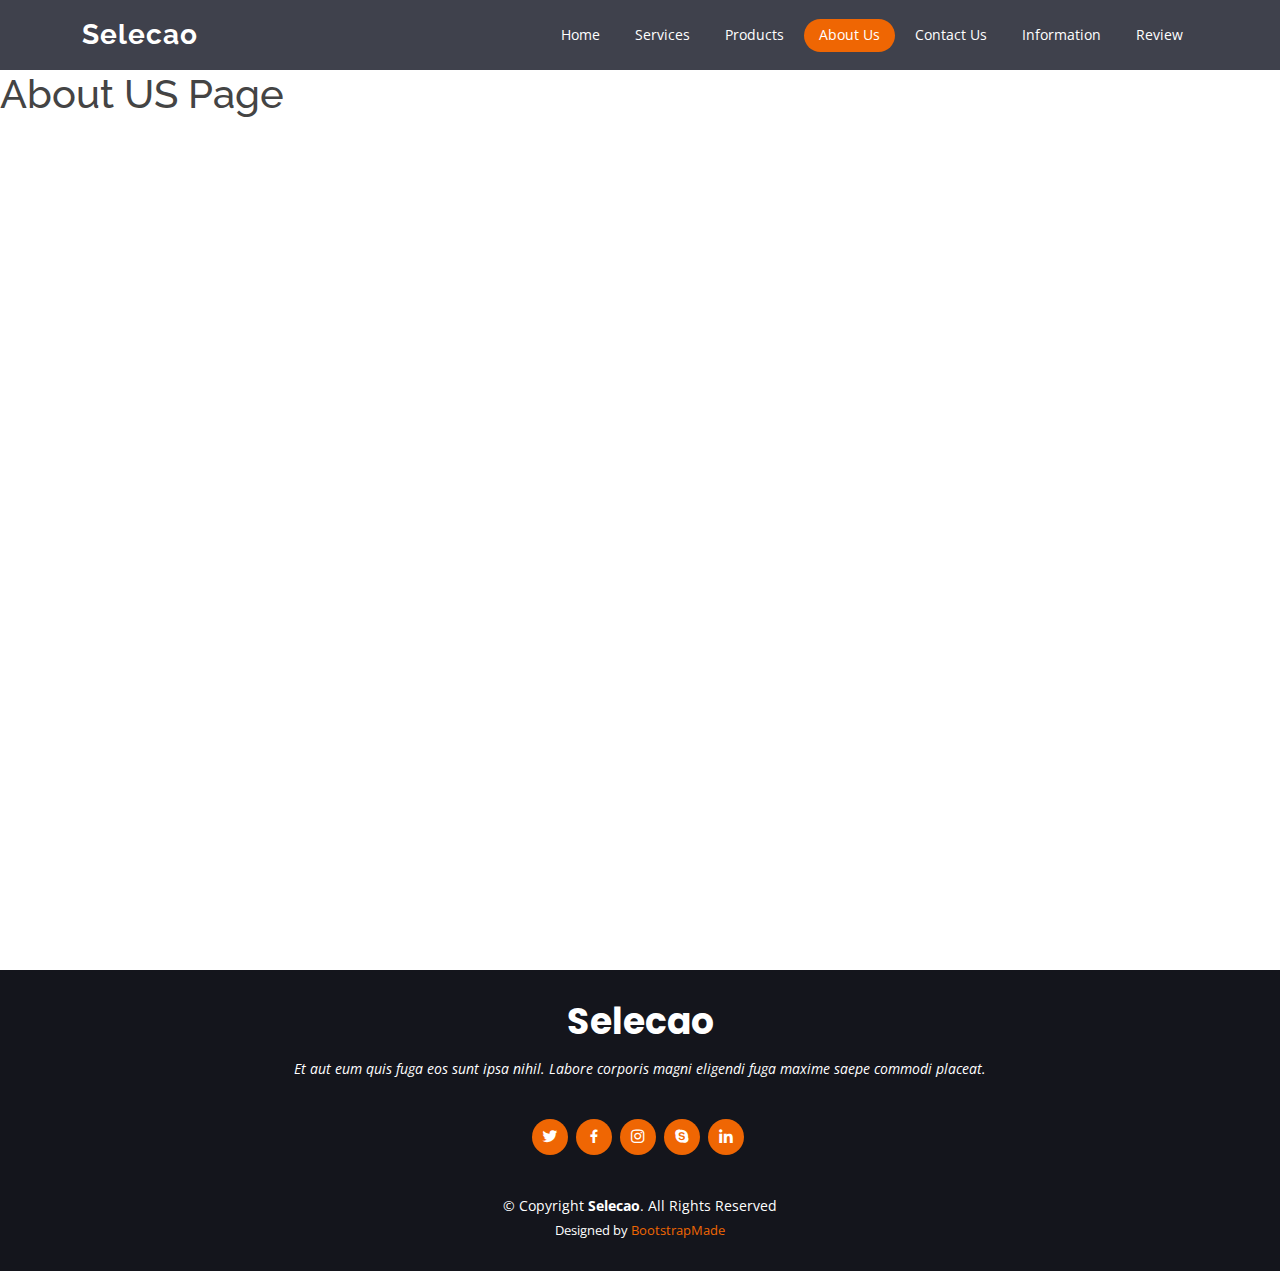
==== aboutus.html @ c114729d "Basic Web Template" ====
<!DOCTYPE html>
<html lang="en">

<head>
  <meta charset="utf-8">
  <meta content="width=device-width, initial-scale=1.0" name="viewport">

  <title>Selecao Bootstrap Template - Index</title>
  <meta content="" name="description">
  <meta content="" name="keywords">

  <!-- Favicons -->
  <link href="assets/img/favicon.png" rel="icon">
  <link href="assets/img/apple-touch-icon.png" rel="apple-touch-icon">

  <!-- Google Fonts -->
  <link href="https://fonts.googleapis.com/css?family=Open+Sans:300,300i,400,400i,600,600i,700,700i|Raleway:300,300i,400,400i,500,500i,600,600i,700,700i|Poppins:300,300i,400,400i,500,500i,600,600i,700,700i" rel="stylesheet">

  <!-- Vendor CSS Files -->
  <link href="assets/vendor/animate.css/animate.min.css" rel="stylesheet">
  <link href="assets/vendor/aos/aos.css" rel="stylesheet">
  <link href="assets/vendor/bootstrap/css/bootstrap.min.css" rel="stylesheet">
  <link href="assets/vendor/bootstrap-icons/bootstrap-icons.css" rel="stylesheet">
  <link href="assets/vendor/boxicons/css/boxicons.min.css" rel="stylesheet">
  <link href="assets/vendor/glightbox/css/glightbox.min.css" rel="stylesheet">
  <link href="assets/vendor/remixicon/remixicon.css" rel="stylesheet">
  <link href="assets/vendor/swiper/swiper-bundle.min.css" rel="stylesheet">

  <!-- Template Main CSS File -->
  <link href="assets/css/style.css" rel="stylesheet">

  <!-- =======================================================
  * Template Name: Selecao - v4.10.0
  * Template URL: https://bootstrapmade.com/selecao-bootstrap-template/
  * Author: BootstrapMade.com
  * License: https://bootstrapmade.com/license/
  ======================================================== -->
</head>

<body>

  <!-- ======= Header ======= -->
  <header id="header" class="d-flex align-items-center header-scrolled ">
    <div class="container d-flex align-items-center justify-content-between">

      <div class="logo">
        <h1><a href="index.html">Selecao</a></h1>
        <!-- Uncomment below if you prefer to use an image logo -->
        <!-- <a href="index.html"><img src="assets/img/logo.png" alt="" class="img-fluid"></a>-->
      </div>

      <nav id="navbar" class="navbar">
        <ul>
          <li><a class="nav-link scrollto" href="index.html">Home</a></li>
          <li><a class="nav-link scrollto" href="services.html">Services</a></li>
          <li><a class="nav-link scrollto" href="products.html">Products</a></li>
          <li><a class="nav-link scrollto active" href="aboutus.html">About Us</a></li>
          <li><a class="nav-link scrollto" href="contactus.html">Contact Us</a></li>
          <li><a class="nav-link scrollto" href="information.html">Information</a></li>
          <li><a class="nav-link scrollto" href="review.html">Review</a></li>
        </ul>
        <i class="bi bi-list mobile-nav-toggle"></i>
      </nav><!-- .navbar -->

    </div>
  </header><!-- End Header -->


  <main id="main">
  <!-- Add hear  -->
  <h1>About US Page</h1>

  </main><!-- End #main -->

  <!-- ======= Footer ======= -->
  <footer id="footer">
    <div class="container">
      <h3>Selecao</h3>
      <p>Et aut eum quis fuga eos sunt ipsa nihil. Labore corporis magni eligendi fuga maxime saepe commodi placeat.</p>
      <div class="social-links">
        <a href="#" class="twitter"><i class="bx bxl-twitter"></i></a>
        <a href="#" class="facebook"><i class="bx bxl-facebook"></i></a>
        <a href="#" class="instagram"><i class="bx bxl-instagram"></i></a>
        <a href="#" class="google-plus"><i class="bx bxl-skype"></i></a>
        <a href="#" class="linkedin"><i class="bx bxl-linkedin"></i></a>
      </div>
      <div class="copyright">
        &copy; Copyright <strong><span>Selecao</span></strong>. All Rights Reserved
      </div>
      <div class="credits">
        <!-- All the links in the footer should remain intact. -->
        <!-- You can delete the links only if you purchased the pro version. -->
        <!-- Licensing information: https://bootstrapmade.com/license/ -->
        <!-- Purchase the pro version with working PHP/AJAX contact form: https://bootstrapmade.com/selecao-bootstrap-template/ -->
        Designed by <a href="https://bootstrapmade.com/">BootstrapMade</a>
      </div>
    </div>
  </footer><!-- End Footer -->

  <a href="#" class="back-to-top d-flex align-items-center justify-content-center"><i class="bi bi-arrow-up-short"></i></a>

  <!-- Vendor JS Files -->
  <script src="assets/vendor/aos/aos.js"></script>
  <script src="assets/vendor/bootstrap/js/bootstrap.bundle.min.js"></script>
  <script src="assets/vendor/glightbox/js/glightbox.min.js"></script>
  <script src="assets/vendor/isotope-layout/isotope.pkgd.min.js"></script>
  <script src="assets/vendor/swiper/swiper-bundle.min.js"></script>
  <script src="assets/vendor/php-email-form/validate.js"></script>

  <!-- Template Main JS File -->
  <script src="assets/js/main.js"></script>

</body>

</html>
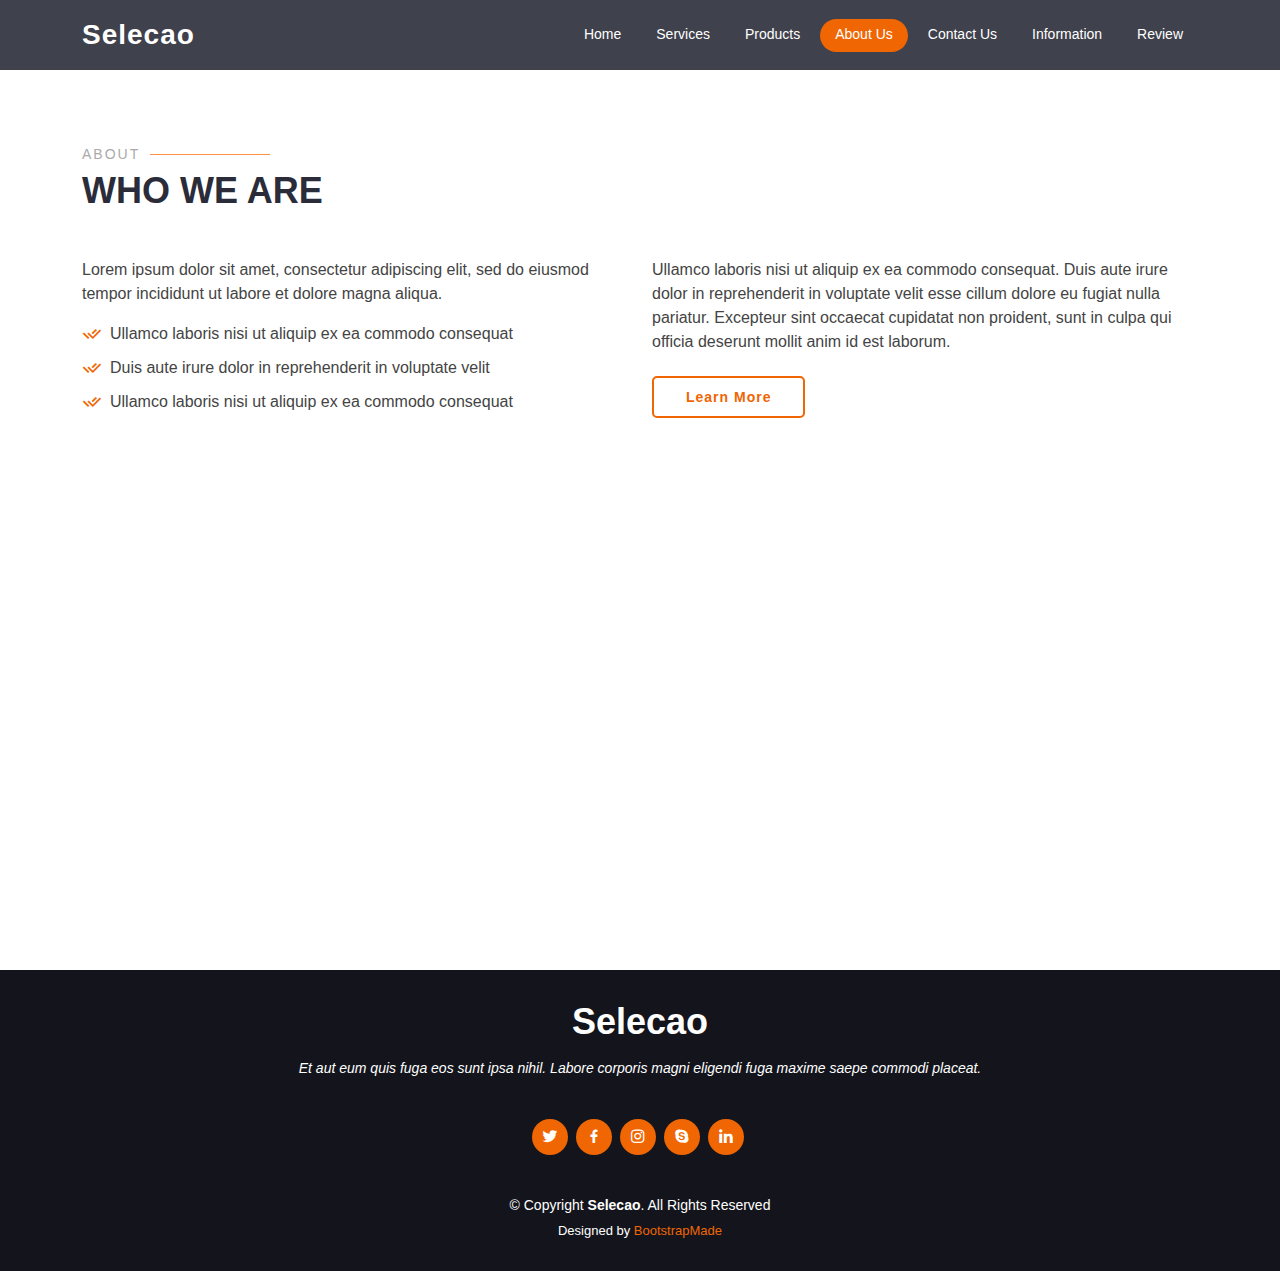
==== commit 395c4afb: "add pages" ====
--- a/aboutus.html
+++ b/aboutus.html
@@ -12,19 +12,11 @@
   <!-- Favicons -->
   <link href="assets/img/favicon.png" rel="icon">
   <link href="assets/img/apple-touch-icon.png" rel="apple-touch-icon">
-
-  <!-- Google Fonts -->
-  <link href="https://fonts.googleapis.com/css?family=Open+Sans:300,300i,400,400i,600,600i,700,700i|Raleway:300,300i,400,400i,500,500i,600,600i,700,700i|Poppins:300,300i,400,400i,500,500i,600,600i,700,700i" rel="stylesheet">
-
   <!-- Vendor CSS Files -->
-  <link href="assets/vendor/animate.css/animate.min.css" rel="stylesheet">
-  <link href="assets/vendor/aos/aos.css" rel="stylesheet">
   <link href="assets/vendor/bootstrap/css/bootstrap.min.css" rel="stylesheet">
   <link href="assets/vendor/bootstrap-icons/bootstrap-icons.css" rel="stylesheet">
   <link href="assets/vendor/boxicons/css/boxicons.min.css" rel="stylesheet">
-  <link href="assets/vendor/glightbox/css/glightbox.min.css" rel="stylesheet">
   <link href="assets/vendor/remixicon/remixicon.css" rel="stylesheet">
-  <link href="assets/vendor/swiper/swiper-bundle.min.css" rel="stylesheet">
 
   <!-- Template Main CSS File -->
   <link href="assets/css/style.css" rel="stylesheet">
@@ -68,7 +60,38 @@
 
   <main id="main">
   <!-- Add hear  -->
-  <h1>About US Page</h1>
+  <section id="about" class="about">
+    <div class="container">
+
+      <div class="section-title" data-aos="zoom-out">
+        <h2>About</h2>
+        <p>Who we are</p>
+      </div>
+
+      <div class="row content" data-aos="fade-up">
+        <div class="col-lg-6">
+          <p>
+            Lorem ipsum dolor sit amet, consectetur adipiscing elit, sed do eiusmod tempor incididunt ut labore et dolore
+            magna aliqua.
+          </p>
+          <ul>
+            <li><i class="ri-check-double-line"></i> Ullamco laboris nisi ut aliquip ex ea commodo consequat</li>
+            <li><i class="ri-check-double-line"></i> Duis aute irure dolor in reprehenderit in voluptate velit</li>
+            <li><i class="ri-check-double-line"></i> Ullamco laboris nisi ut aliquip ex ea commodo consequat</li>
+          </ul>
+        </div>
+        <div class="col-lg-6 pt-4 pt-lg-0">
+          <p>
+            Ullamco laboris nisi ut aliquip ex ea commodo consequat. Duis aute irure dolor in reprehenderit in voluptate
+            velit esse cillum dolore eu fugiat nulla pariatur. Excepteur sint occaecat cupidatat non proident, sunt in
+            culpa qui officia deserunt mollit anim id est laborum.
+          </p>
+          <a href="#" class="btn-learn-more">Learn More</a>
+        </div>
+      </div>
+
+    </div>
+  </section><!-- End About Section -->
 
   </main><!-- End #main -->
 
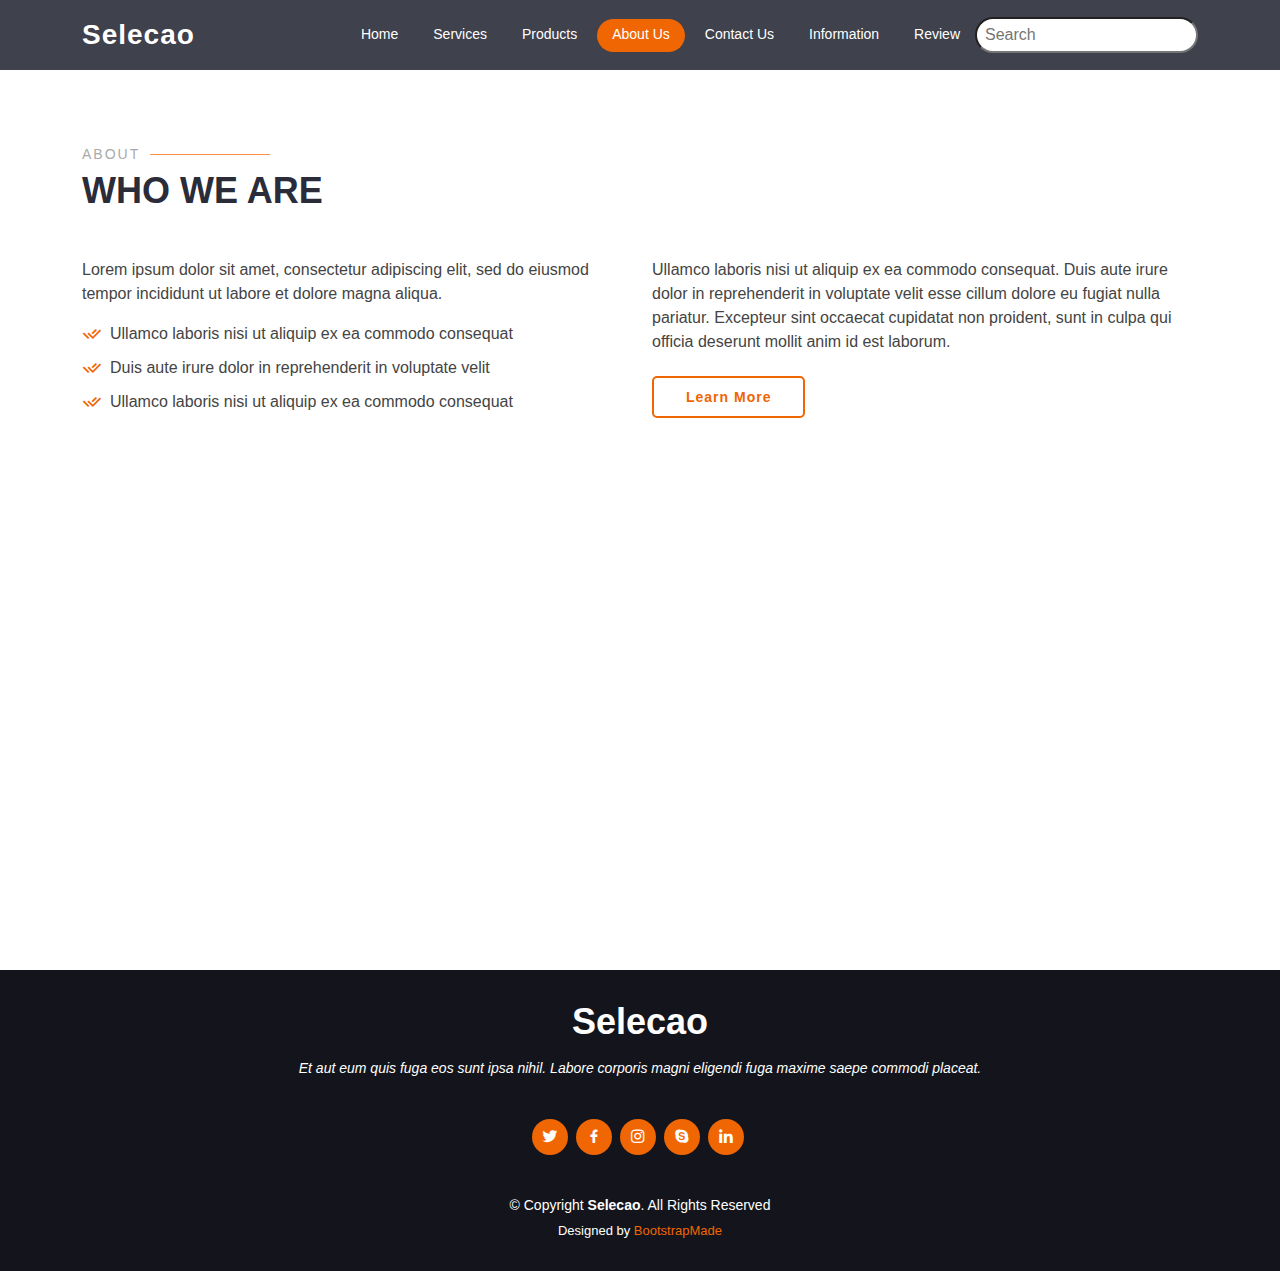
==== commit 6d73c246: "Search Bar" ====
--- a/aboutus.html
+++ b/aboutus.html
@@ -49,7 +49,11 @@
           <li><a class="nav-link scrollto active" href="aboutus.html">About Us</a></li>
           <li><a class="nav-link scrollto" href="contactus.html">Contact Us</a></li>
           <li><a class="nav-link scrollto" href="information.html">Information</a></li>
-          <li><a class="nav-link scrollto" href="review.html">Review</a></li>
+          <li><a class="nav-link scrollto" href="reviews.html">Review</a></li>
+          <div class="form-group has-search">
+            <span class="fa fa-search "></span>
+            <input type="text" class="top-search" placeholder="Search">
+          </div>
         </ul>
         <i class="bi bi-list mobile-nav-toggle"></i>
       </nav><!-- .navbar -->
--- a/assets/css/style.css
+++ b/assets/css/style.css
@@ -27,6 +27,12 @@
 }
 #main{
   min-height: 100vh;
+}
+
+.top-search{
+  border-radius: 20px;
+  padding: 0.25rem;
+  padding-left: 0.5rem;
 }
 
 h1,
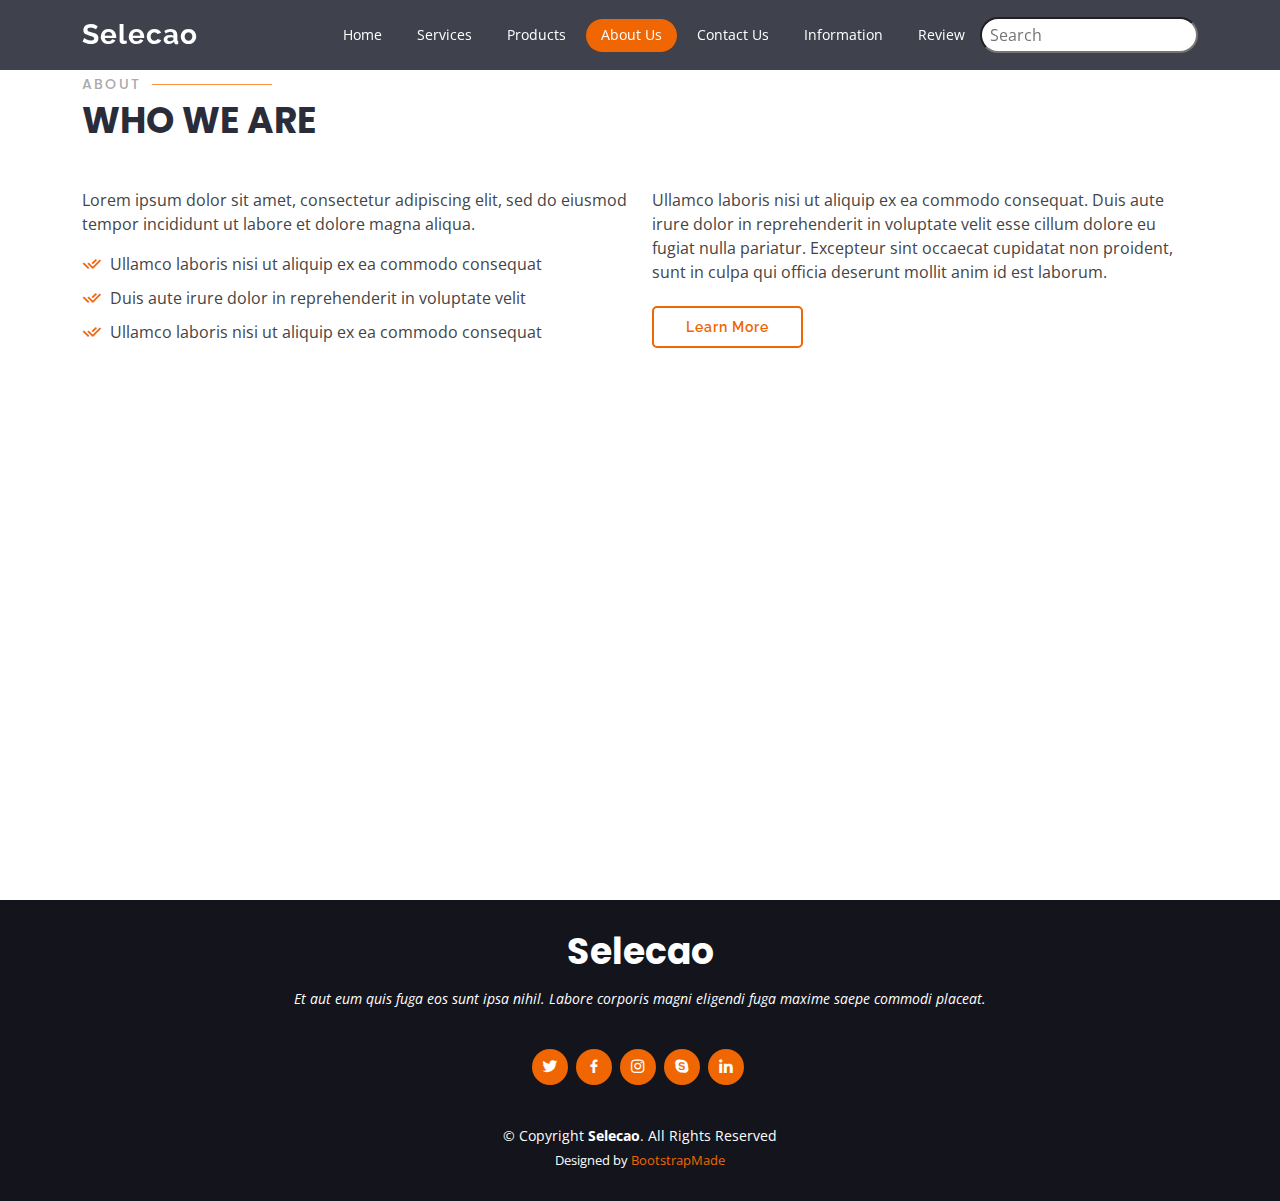
==== commit 009829b2: "change theme" ====
--- a/aboutus.html
+++ b/aboutus.html
@@ -8,6 +8,10 @@
   <title>Selecao Bootstrap Template - Index</title>
   <meta content="" name="description">
   <meta content="" name="keywords">
+  <!-- Google Fonts -->
+  <link
+    href="https://fonts.googleapis.com/css?family=Open+Sans:300,300i,400,400i,600,600i,700,700i|Raleway:300,300i,400,400i,500,500i,600,600i,700,700i|Poppins:300,300i,400,400i,500,500i,600,600i,700,700i"
+    rel="stylesheet">
 
   <!-- Favicons -->
   <link href="assets/img/favicon.png" rel="icon">
@@ -32,7 +36,7 @@
 <body>
 
   <!-- ======= Header ======= -->
-  <header id="header" class="d-flex align-items-center header-scrolled ">
+  <header id="header" class="d-flex fixed-top align-items-center header-scrolled ">
     <div class="container d-flex align-items-center justify-content-between">
 
       <div class="logo">
@@ -63,39 +67,41 @@
 
 
   <main id="main">
-  <!-- Add hear  -->
-  <section id="about" class="about">
-    <div class="container">
+    <!-- Add hear  -->
+    <section id="about" class="about">
+      <div class="container">
 
-      <div class="section-title" data-aos="zoom-out">
-        <h2>About</h2>
-        <p>Who we are</p>
+        <div class="section-title" data-aos="zoom-out">
+          <h2>About</h2>
+          <p>Who we are</p>
+        </div>
+
+        <div class="row content" data-aos="fade-up">
+          <div class="col-lg-6">
+            <p>
+              Lorem ipsum dolor sit amet, consectetur adipiscing elit, sed do eiusmod tempor incididunt ut labore et
+              dolore
+              magna aliqua.
+            </p>
+            <ul>
+              <li><i class="ri-check-double-line"></i> Ullamco laboris nisi ut aliquip ex ea commodo consequat</li>
+              <li><i class="ri-check-double-line"></i> Duis aute irure dolor in reprehenderit in voluptate velit</li>
+              <li><i class="ri-check-double-line"></i> Ullamco laboris nisi ut aliquip ex ea commodo consequat</li>
+            </ul>
+          </div>
+          <div class="col-lg-6 pt-4 pt-lg-0">
+            <p>
+              Ullamco laboris nisi ut aliquip ex ea commodo consequat. Duis aute irure dolor in reprehenderit in
+              voluptate
+              velit esse cillum dolore eu fugiat nulla pariatur. Excepteur sint occaecat cupidatat non proident, sunt in
+              culpa qui officia deserunt mollit anim id est laborum.
+            </p>
+            <a href="#" class="btn-learn-more">Learn More</a>
+          </div>
+        </div>
+
       </div>
-
-      <div class="row content" data-aos="fade-up">
-        <div class="col-lg-6">
-          <p>
-            Lorem ipsum dolor sit amet, consectetur adipiscing elit, sed do eiusmod tempor incididunt ut labore et dolore
-            magna aliqua.
-          </p>
-          <ul>
-            <li><i class="ri-check-double-line"></i> Ullamco laboris nisi ut aliquip ex ea commodo consequat</li>
-            <li><i class="ri-check-double-line"></i> Duis aute irure dolor in reprehenderit in voluptate velit</li>
-            <li><i class="ri-check-double-line"></i> Ullamco laboris nisi ut aliquip ex ea commodo consequat</li>
-          </ul>
-        </div>
-        <div class="col-lg-6 pt-4 pt-lg-0">
-          <p>
-            Ullamco laboris nisi ut aliquip ex ea commodo consequat. Duis aute irure dolor in reprehenderit in voluptate
-            velit esse cillum dolore eu fugiat nulla pariatur. Excepteur sint occaecat cupidatat non proident, sunt in
-            culpa qui officia deserunt mollit anim id est laborum.
-          </p>
-          <a href="#" class="btn-learn-more">Learn More</a>
-        </div>
-      </div>
-
-    </div>
-  </section><!-- End About Section -->
+    </section><!-- End About Section -->
 
   </main><!-- End #main -->
 
@@ -124,7 +130,9 @@
     </div>
   </footer><!-- End Footer -->
 
-  <a href="#" class="back-to-top d-flex align-items-center justify-content-center"><i class="bi bi-arrow-up-short"></i></a>
+  <a href="#" class="back-to-top d-flex align-items-center justify-content-center"><i
+      class="bi bi-arrow-up-short"></i></a>
+  <div class="bottom-bar"></div>
 
   <!-- Vendor JS Files -->
   <script src="assets/vendor/aos/aos.js"></script>
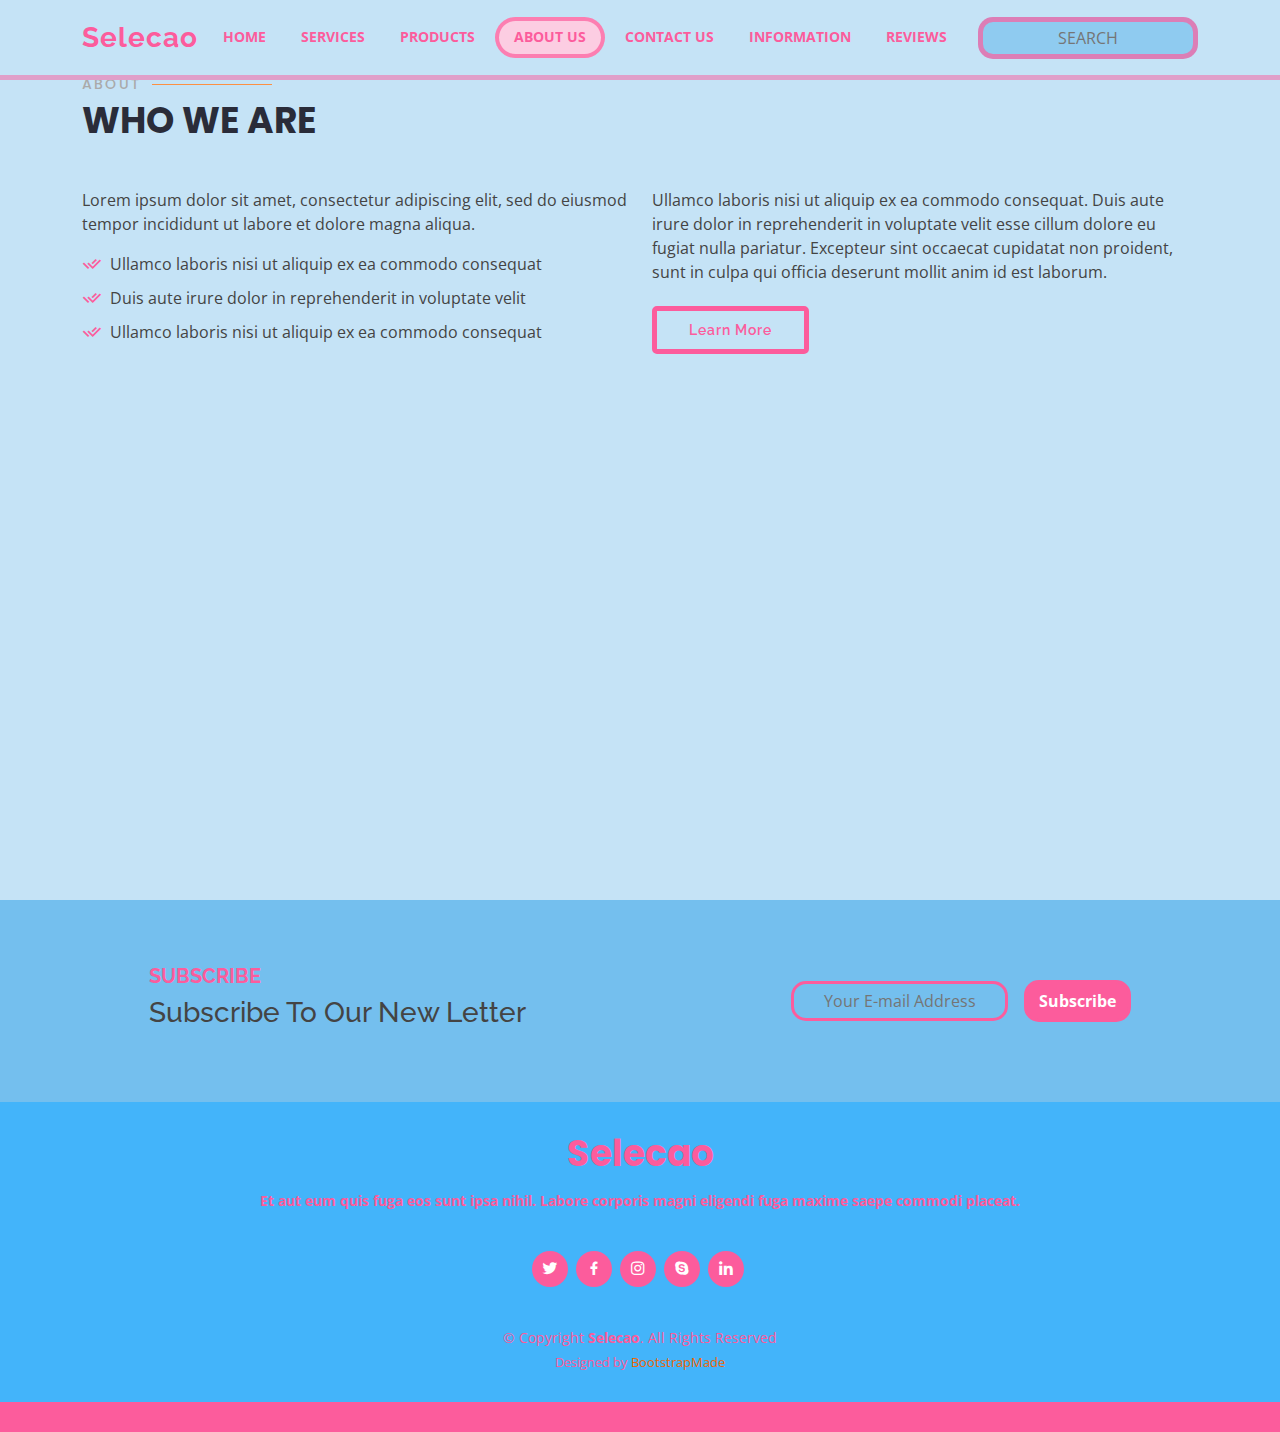
==== commit d4530dba: "Add Product,Service,Extra" ====
--- a/aboutus.html
+++ b/aboutus.html
@@ -47,17 +47,16 @@
 
       <nav id="navbar" class="navbar">
         <ul>
-          <li><a class="nav-link scrollto" href="index.html">Home</a></li>
-          <li><a class="nav-link scrollto" href="services.html">Services</a></li>
-          <li><a class="nav-link scrollto" href="products.html">Products</a></li>
-          <li><a class="nav-link scrollto active" href="aboutus.html">About Us</a></li>
-          <li><a class="nav-link scrollto" href="contactus.html">Contact Us</a></li>
-          <li><a class="nav-link scrollto" href="information.html">Information</a></li>
-          <li><a class="nav-link scrollto" href="reviews.html">Review</a></li>
-          <div class="form-group has-search">
-            <span class="fa fa-search "></span>
-            <input type="text" class="top-search" placeholder="Search">
-          </div>
+          <li><a class="nav-link scrollto" href="index.html">HOME</a></li>
+          <li><a class="nav-link scrollto" href="services.html">SERVICES</a></li>
+          <li><a class="nav-link scrollto" href="products.html">PRODUCTS</a></li>
+          <li><a class="nav-link scrollto active" href="aboutus.html">ABOUT US</a></li>
+          <li><a class="nav-link scrollto" href="contactus.html">CONTACT US</a></li>
+          <li><a class="nav-link scrollto" href="information.html">INFORMATION</a></li>
+          <li><a class="nav-link scrollto" href="reviews.html">REVIEWS</a></li>
+          <li class="ml-5">
+            <input type="text" class="top-search" placeholder="SEARCH">
+          </li>
         </ul>
         <i class="bi bi-list mobile-nav-toggle"></i>
       </nav><!-- .navbar -->
@@ -104,7 +103,19 @@
     </section><!-- End About Section -->
 
   </main><!-- End #main -->
-
+  <!-- New Letter Section -->
+  <div class="new-letter">
+    <div class="d-flex justify-content-around flex-column-md">
+      <div class="mb-5 mt-5">
+        <h5> SUBSCRIBE </h5>
+        <h3>Subscribe To Our New Letter</h3>
+      </div>
+      <div class="d-flex justify-content-center align-items-center mb-5 mt-5">
+        <input type="email" placeholder="Your E-mail Address" class="sub-input" />
+        <button type="button" class="btn btn-outline-primary">Subscribe</button>
+      </div>
+    </div>
+  </div>
   <!-- ======= Footer ======= -->
   <footer id="footer">
     <div class="container">
--- a/assets/css/style.css
+++ b/assets/css/style.css
@@ -1,16 +1,15 @@
-/**
-* Template Name: Selecao - v4.10.0
-* Template URL: https://bootstrapmade.com/selecao-bootstrap-template/
-* Author: BootstrapMade.com
-* License: https://bootstrapmade.com/license/
+
+/*
+#c5e3f6 rgb(197, 227, 246) pale blue
+#fc5c9c rgb(252, 92, 156) pink
+#fccde2 rgb(252, 205, 226) pale pink
+#fcefee rgb(252, 239, 238) pale ple pink
 */
 
-/*--------------------------------------------------------------
-# General
---------------------------------------------------------------*/
 body {
   font-family: "Open Sans", sans-serif;
   color: #444444;
+  background-color: #c5e3f6 ;
 }
 
 a {
@@ -30,9 +29,13 @@
 }
 
 .top-search{
-  border-radius: 20px;
+  margin-left: 1rem;
   padding: 0.25rem;
-  padding-left: 0.5rem;
+  border-radius: 15px;
+  border: 5px solid  rgba(252, 92, 156,0.7); 
+  background-color:#8fcbf0;
+  color:  rgba(0, 0, 0,0.9);
+  text-align: center;
 }
 
 h1,
@@ -44,6 +47,27 @@
   font-family: "Raleway", sans-serif;
 }
 
+.card{
+  color: black;
+}
+.px-5-bk-border{
+  border: 5px solid  rgba(252, 92, 156,0.5)  ;
+}
+.c-hover:hover{
+  border: 5px solid  rgba(252, 92, 156,1)  ;
+}
+.y-tran-up{
+  transition: all 0.4s ease-in-out;
+}
+.y-tran-up:hover{
+    transform: translateY(-10px);
+    box-shadow: 0 2px 35px 0 rgba(68, 88, 144, 0.2);
+  }
+.b-radius-15{
+  border-radius: 15px;
+  overflow: hidden;
+}
+
 /*--------------------------------------------------------------
 # Back to top button
 --------------------------------------------------------------*/
@@ -54,7 +78,7 @@
   right: 15px;
   bottom: 15px;
   z-index: 996;
-  background: #ef6603;
+  background: #f5488d;
   width: 40px;
   height: 40px;
   border-radius: 50px;
@@ -68,7 +92,8 @@
 }
 
 .back-to-top:hover {
-  background: #fc7c1f;
+  background: #fc5c9c;
+  border: 1px solid white;
   color: #fff;
 }
 
@@ -90,11 +115,12 @@
 # Header
 --------------------------------------------------------------*/
 #header {
-  height: 70px;
+  min-height: 80px;
   transition: all 0.5s;
   z-index: 997;
   transition: all 0.5s;
-  background: rgba(42, 44, 57, 0.9);
+  background-color:#c5e3f6;
+  border-bottom:5px solid rgba(252, 92, 156,0.5);
 }
 
 #header.header-transparent {
@@ -102,7 +128,7 @@
 }
 
 #header.header-scrolled {
-  background: rgba(42, 44, 57, 0.9);
+  background:rgba(67, 180, 250,0.8);
 }
 
 #header .logo h1 {
@@ -118,6 +144,7 @@
 #header .logo h1 a:hover {
   color: #fff;
   text-decoration: none;
+  color: #fc5c9c;
 }
 
 #header .logo img {
@@ -132,6 +159,13 @@
 /**
 * Desktop Navigation 
 */
+
+.bi-tree{
+  font-size: 2.5rem;
+  color: green;
+  font-weight: bold;
+  overflow: hidden;
+}
 .navbar {
   padding: 0;
 }
@@ -156,7 +190,8 @@
   padding: 5px 15px 7px 15px;
   margin-left: 5px;
   font-size: 14px;
-  color: #fff;
+  color:#fc5c9c;
+  font-weight: bold;
   white-space: nowrap;
   transition: 0.3s;
   border-radius: 50px;
@@ -173,63 +208,8 @@
 .navbar .active,
 .navbar .active:focus,
 .navbar li:hover>a {
-  background: #ef6603;
-}
-
-.navbar .dropdown ul {
-  display: block;
-  position: absolute;
-  left: 5px;
-  top: calc(100% + 30px);
-  margin: 5px 0 0 0;
-  padding: 10px 0;
-  z-index: 99;
-  opacity: 0;
-  visibility: hidden;
-  background: #fff;
-  box-shadow: 0px 0px 30px rgba(127, 137, 161, 0.25);
-  transition: 0.3s;
-  border-radius: 15px;
-}
-
-.navbar .dropdown ul li {
-  min-width: 200px;
-}
-
-.navbar .dropdown ul a {
-  padding: 10px 20px;
-  color: #2a2c39;
-  margin: 0 5px;
-  font-size: 14px;
-}
-
-.navbar .dropdown ul a i {
-  font-size: 12px;
-}
-
-.navbar .dropdown ul a:hover,
-.navbar .dropdown ul .active:hover,
-.navbar .dropdown ul li:hover>a {
-  color: #fff;
-}
-
-.navbar .dropdown:hover>ul {
-  opacity: 1;
-  top: 100%;
-  visibility: visible;
-}
-
-.navbar .dropdown .dropdown ul {
-  top: 0;
-  left: calc(100% - 30px);
-  visibility: hidden;
-}
-
-.navbar .dropdown .dropdown:hover>ul {
-  opacity: 1;
-  top: 0;
-  left: 100%;
-  visibility: visible;
+  background:#fccde2;
+  border:4px solid rgba(252, 92, 156,0.7);
 }
 
 @media (max-width: 1366px) {
@@ -246,7 +226,7 @@
 * Mobile Navigation 
 */
 .mobile-nav-toggle {
-  color: #fff;
+  color:#fc5c9c;
   font-size: 28px;
   cursor: pointer;
   display: none;
@@ -356,7 +336,7 @@
   width: 100%;
   overflow: hidden;
   position: relative;
-  background: linear-gradient(0deg, rgb(42, 44, 57) 0%, rgb(51, 54, 74) 100%);
+  background: linear-gradient(0deg,rgb(252, 92, 156) 0%,rgb(197, 227, 246) 100%);
   padding: 0;
 }
 
@@ -372,7 +352,7 @@
 }
 
 #hero h2 {
-  color: #fff;
+  color:#2a2c39;
   margin-bottom: 30px;
   font-size: 48px;
   font-weight: 700;
@@ -383,7 +363,7 @@
   -webkit-animation-delay: 0.4s;
   animation-delay: 0.4s;
   margin: 0 auto 30px auto;
-  color: #fff;
+  color:#2a2c39;
 }
 
 #hero .carousel-control-prev,
@@ -411,15 +391,15 @@
   transition: 0.5s;
   line-height: 1;
   margin: 10px;
-  color: #fff;
+  color: #2a2c39;
   -webkit-animation-delay: 0.8s;
   animation-delay: 0.8s;
-  border: 2px solid #ef6603;
+  border: 5px solid rgb(252, 92, 156);
 }
 
 #hero .btn-get-started:hover {
-  background: #ef6603;
-  color: #fff;
+  background: rgb(252, 92, 156);
+  color: #2a2c39;
   text-decoration: none;
 }
 
@@ -456,6 +436,8 @@
   animation: move-forever1 10s linear infinite;
   -webkit-animation-delay: -2s;
   animation-delay: -2s;
+  color: green;
+  background-color: green;
 }
 
 .wave2 use {
@@ -537,6 +519,16 @@
 --------------------------------------------------------------*/
 section {
   padding: 60px 0;
+  overflow: hidden;
+}
+#slideshow{
+  display: flex;
+  justify-content: center;
+  align-items: center;
+}
+#slideshow img{
+  border: 5px solid rgba(252, 92, 156,0.5);
+  border-radius: 15px;
   overflow: hidden;
 }
 
@@ -606,7 +598,7 @@
   left: 0;
   top: 2px;
   font-size: 20px;
-  color: #ef6603;
+  color: rgb(252, 92, 156);
   line-height: 1;
 }
 
@@ -624,15 +616,15 @@
   border-radius: 5px;
   transition: 0.3s;
   line-height: 1;
-  color: #ef6603;
+  color: rgb(252, 92, 156);
   -webkit-animation-delay: 0.8s;
   animation-delay: 0.8s;
   margin-top: 6px;
-  border: 2px solid #ef6603;
+  border: 5px solid rgb(252, 92, 156);
 }
 
 .about .content .btn-learn-more:hover {
-  background: #ef6603;
+  background: rgb(252, 92, 156);
   color: #fff;
   text-decoration: none;
 }
@@ -667,13 +659,21 @@
 }
 
 .features .nav-link:hover {
-  color: #ef6603;
+  color: rgb(252, 92, 156);
+  border: 5px solid rgba(252, 92, 156,0.5);
 }
 
 .features .nav-link.active {
-  background: #ef6603;
-  color: #fff;
-  border-color: #ef6603;
+  background: rgb(252, 92, 156);
+  color: #fff;
+  border-color: rgb(252, 92, 156);
+  border-radius: 15px;
+}
+
+.features img{
+  border: 5px solid rgba(252, 92, 156,0.5);
+  border-radius: 15px;
+  overflow: hidden;
 }
 
 @media (max-width: 768px) {
@@ -715,7 +715,7 @@
 .features .tab-pane ul i {
   font-size: 20px;
   padding-right: 4px;
-  color: #ef6603;
+  color: rgb(252, 92, 156);
 }
 
 .features .tab-pane p:last-child {
@@ -726,7 +726,7 @@
 # Cta
 --------------------------------------------------------------*/
 .cta {
-  background: #2a2c39;
+  background: rgb(252, 92, 156);
   padding: 80px 0;
 }
 
@@ -751,13 +751,13 @@
   border-radius: 50px;
   transition: 0.5s;
   margin: 10px;
-  color: #fff;
-  background: #ef6603;
+  color: rgb(252, 92, 156);
+  background:#c5e3f6 
 }
 
 .cta .cta-btn:hover {
   background: #fff;
-  color: #ef6603;
+  color: rgb(252, 92, 156);
 }
 
 @media (max-width: 1024px) {
@@ -782,9 +782,9 @@
   position: relative;
   overflow: hidden;
   border-radius: 10px;
-  background: #fff;
+  background:#fcefee;
   box-shadow: 0 2px 29px 0 rgba(68, 88, 144, 0.12);
-  transition: all 0.4s ease-in-out;
+  /* transition: all 0.4s ease-in-out; */
   width: 100%;
   height: 100%;
 }
@@ -800,11 +800,6 @@
   top: calc(50% - 30px);
 }
 
-.services .icon i {
-  font-size: 64px;
-  line-height: 1;
-  transition: 0.5s;
-}
 
 .services .title {
   margin-left: 40px;
@@ -985,11 +980,11 @@
   height: 12px;
   background-color: #fff;
   opacity: 1;
-  border: 1px solid #ef6603;
+  border: 5px solid #fc5c9c;
 }
 
 .portfolio-details .portfolio-details-slider .swiper-pagination .swiper-pagination-bullet-active {
-  background-color: #ef6603;
+  background-color: #fc5c9c;
 }
 
 .portfolio-details .portfolio-info {
@@ -1002,7 +997,7 @@
   font-weight: 700;
   margin-bottom: 20px;
   padding-bottom: 20px;
-  border-bottom: 1px solid #eee;
+  border-bottom: 5px solid #fc5c9c;
 }
 
 .portfolio-details .portfolio-info ul {
@@ -1049,7 +1044,7 @@
 .testimonials .testimonial-item .testimonial-img {
   width: 90px;
   border-radius: 50%;
-  border: 4px solid #fff;
+  border: 5px solid #fc5c9c;
   margin: 0 auto;
 }
 
@@ -1100,11 +1095,11 @@
   height: 12px;
   background-color: #fff;
   opacity: 1;
-  border: 1px solid #ef6603;
+  border: 5px solid #fc5c9c;
 }
 
 .testimonials .swiper-pagination .swiper-pagination-bullet-active {
-  background-color: #ef6603;
+  background-color: #fc5c9c;
 }
 
 /*--------------------------------------------------------------
@@ -1132,7 +1127,7 @@
 
 .pricing h4 {
   font-size: 36px;
-  color: #ef6603;
+  color: #fc5c9c;
   font-weight: 600;
   font-family: "Poppins", sans-serif;
   margin-bottom: 20px;
@@ -1164,7 +1159,7 @@
 }
 
 .pricing ul i {
-  color: #ef6603;
+  color: #fc5c9c;
   font-size: 18px;
   padding-right: 4px;
 }
@@ -1182,7 +1177,7 @@
 }
 
 .pricing .btn-buy {
-  background: #ef6603;
+  background: #fc5c9c;
   display: inline-block;
   padding: 8px 35px 10px 35px;
   border-radius: 50px;
@@ -1196,16 +1191,16 @@
 }
 
 .pricing .btn-buy:hover {
-  background: #fc8129;
+  background: #fc5c9c;
 }
 
 .pricing .featured {
-  border: 2px solid #ef6603;
+  border: 2px solid #fc5c9c;
 }
 
 .pricing .featured h3 {
   color: #fff;
-  background: #ef6603;
+  background: #fc5c9c;
 }
 
 .pricing .advanced {
@@ -1217,7 +1212,7 @@
   z-index: 1;
   font-size: 14px;
   padding: 1px 0 3px 0;
-  background: #ef6603;
+  background: #fc5c9c;
   color: #fff;
 }
 
@@ -1242,13 +1237,13 @@
 .faq .faq-list .question {
   display: block;
   position: relative;
-  font-family: #ef6603;
+  font-family: #fc5c9c;
   font-size: 18px;
   line-height: 24px;
   font-weight: 400;
   padding-left: 25px;
   cursor: pointer;
-  color: #bd5102;
+  color: #fc5c9c;
   transition: 0.3s;
 }
 
@@ -1273,7 +1268,7 @@
 }
 
 .faq .faq-list .collapsed:hover {
-  color: #ef6603;
+  color: #fc5c9c;
 }
 
 .faq .faq-list .collapsed .icon-show {
@@ -1290,7 +1285,7 @@
 # Team
 --------------------------------------------------------------*/
 .team {
-  background: #fff;
+  background: #c5e3f6;
   padding: 60px 0;
 }
 
@@ -1325,7 +1320,7 @@
   border-radius: 50px;
   width: 36px;
   height: 36px;
-  background: rgba(239, 102, 3, 0.8);
+  background: rgba(252, 92, 156, 0.8); 
   transition: ease-in-out 0.3s;
   color: #fff;
   display: inline-flex;
@@ -1334,7 +1329,7 @@
 }
 
 .team .member .social a:hover {
-  background: #fc8129;
+  background: rgba(252, 92, 156, 1); 
 }
 
 .team .member .social i {
@@ -1377,12 +1372,14 @@
 --------------------------------------------------------------*/
 .contact .info {
   width: 100%;
-  background: #fff;
+  background:rgb(197, 227, 246);
+  padding: 1rem;
+  border-radius: 10px;
 }
 
 .contact .info i {
   font-size: 20px;
-  color: #ef6603;
+  color: #fc5c9c;
   float: left;
   width: 44px;
   height: 44px;
@@ -1417,13 +1414,16 @@
 .contact .info .email:hover i,
 .contact .info .address:hover i,
 .contact .info .phone:hover i {
-  background: #ef6603;
+  background: #fc5c9c;
   color: #fff;
 }
 
 .contact .php-email-form {
   width: 100%;
-  background: #fff;
+  padding: 1rem;
+  border-radius: 10px;
+  background:rgba(197, 227, 246,0.5);
+  border: 5px solid rgba(252, 92, 156,0.5);
 }
 
 .contact .php-email-form .form-group {
@@ -1433,7 +1433,7 @@
 .contact .php-email-form .error-message {
   display: none;
   color: #fff;
-  background: #ed3c0d;
+  background: rgb(252, 92, 156);
   text-align: left;
   padding: 15px;
   font-weight: 600;
@@ -1474,10 +1474,15 @@
 
 .contact .php-email-form input,
 .contact .php-email-form textarea {
-  border-radius: 0;
+  border-radius: 15px;
   box-shadow: none;
   font-size: 14px;
-}
+  background-color: rgba(252, 92, 156,0.5);
+  color: white;
+  font-weight: bold;
+}
+
+
 
 .contact .php-email-form input {
   height: 44px;
@@ -1488,7 +1493,7 @@
 }
 
 .contact .php-email-form button[type=submit] {
-  background: #ef6603;
+  background: rgb(252, 92, 156);
   border: 0;
   padding: 10px 24px;
   color: #fff;
@@ -1497,7 +1502,12 @@
 }
 
 .contact .php-email-form button[type=submit]:hover {
-  background: #fc8129;
+  background: rgb(252, 92, 156);
+}
+.map-container{
+  border: 5px solid  rgba(252, 92, 156,0.5);
+  border-radius: 10px;
+  overflow: hidden;
 }
 
 @-webkit-keyframes animate-loading {
@@ -1580,8 +1590,8 @@
 # Footer
 --------------------------------------------------------------*/
 #footer {
-  background: #14151c;
-  color: #fff;
+  background: #43b4fa;
+  color: #fc5c9c;
   font-size: 14px;
   text-align: center;
   padding: 30px 0;
@@ -1590,7 +1600,7 @@
 #footer h3 {
   font-size: 36px;
   font-weight: 700;
-  color: #fff;
+  color: #fc5c9c;
   position: relative;
   font-family: "Poppins", sans-serif;
   padding: 0;
@@ -1599,7 +1609,8 @@
 
 #footer p {
   font-size: 15;
-  font-style: italic;
+  font-style: normal;
+  font-weight: bold;
   padding: 0;
   margin: 0 0 40px 0;
 }
@@ -1611,7 +1622,7 @@
 #footer .social-links a {
   font-size: 18px;
   display: inline-block;
-  background: #ef6603;
+  background: #fc5c9c;
   color: #fff;
   line-height: 1;
   padding: 8px 0;
@@ -1635,4 +1646,46 @@
 
 #footer .credits {
   font-size: 13px;
+}
+.bottom-bar{
+  width: 100%;
+  height: 30px;
+  background-color:#fc5c9c;
+}
+
+/* New Letter */
+
+.new-letter{
+  background: #74bfee;
+  padding: 1rem;
+  width: 100%;
+}
+.sub-input{
+  margin-right: 1rem;
+  padding: 0.3rem;
+  border-radius: 15px;
+  border: 3px solid #fc5c9c;
+  background-color:#74bfee;
+  color:  rgba(0, 0, 0,0.9);
+  text-align: center;
+}
+.new-letter .btn-outline-primary{
+  border: 3px solid #fc5c9c;
+  border-radius: 15px;
+  background-color: #fc5c9c;
+  color: white;
+  font-weight: bold;
+}
+.new-letter h5{
+  color: #fc5c9c;
+  font-weight: bold;
+}
+
+
+@media only screen and (max-width: 980px) {
+  .flex-column-md {
+      flex-direction: column;
+      justify-content: center;
+      align-items: center;
+  }
 }